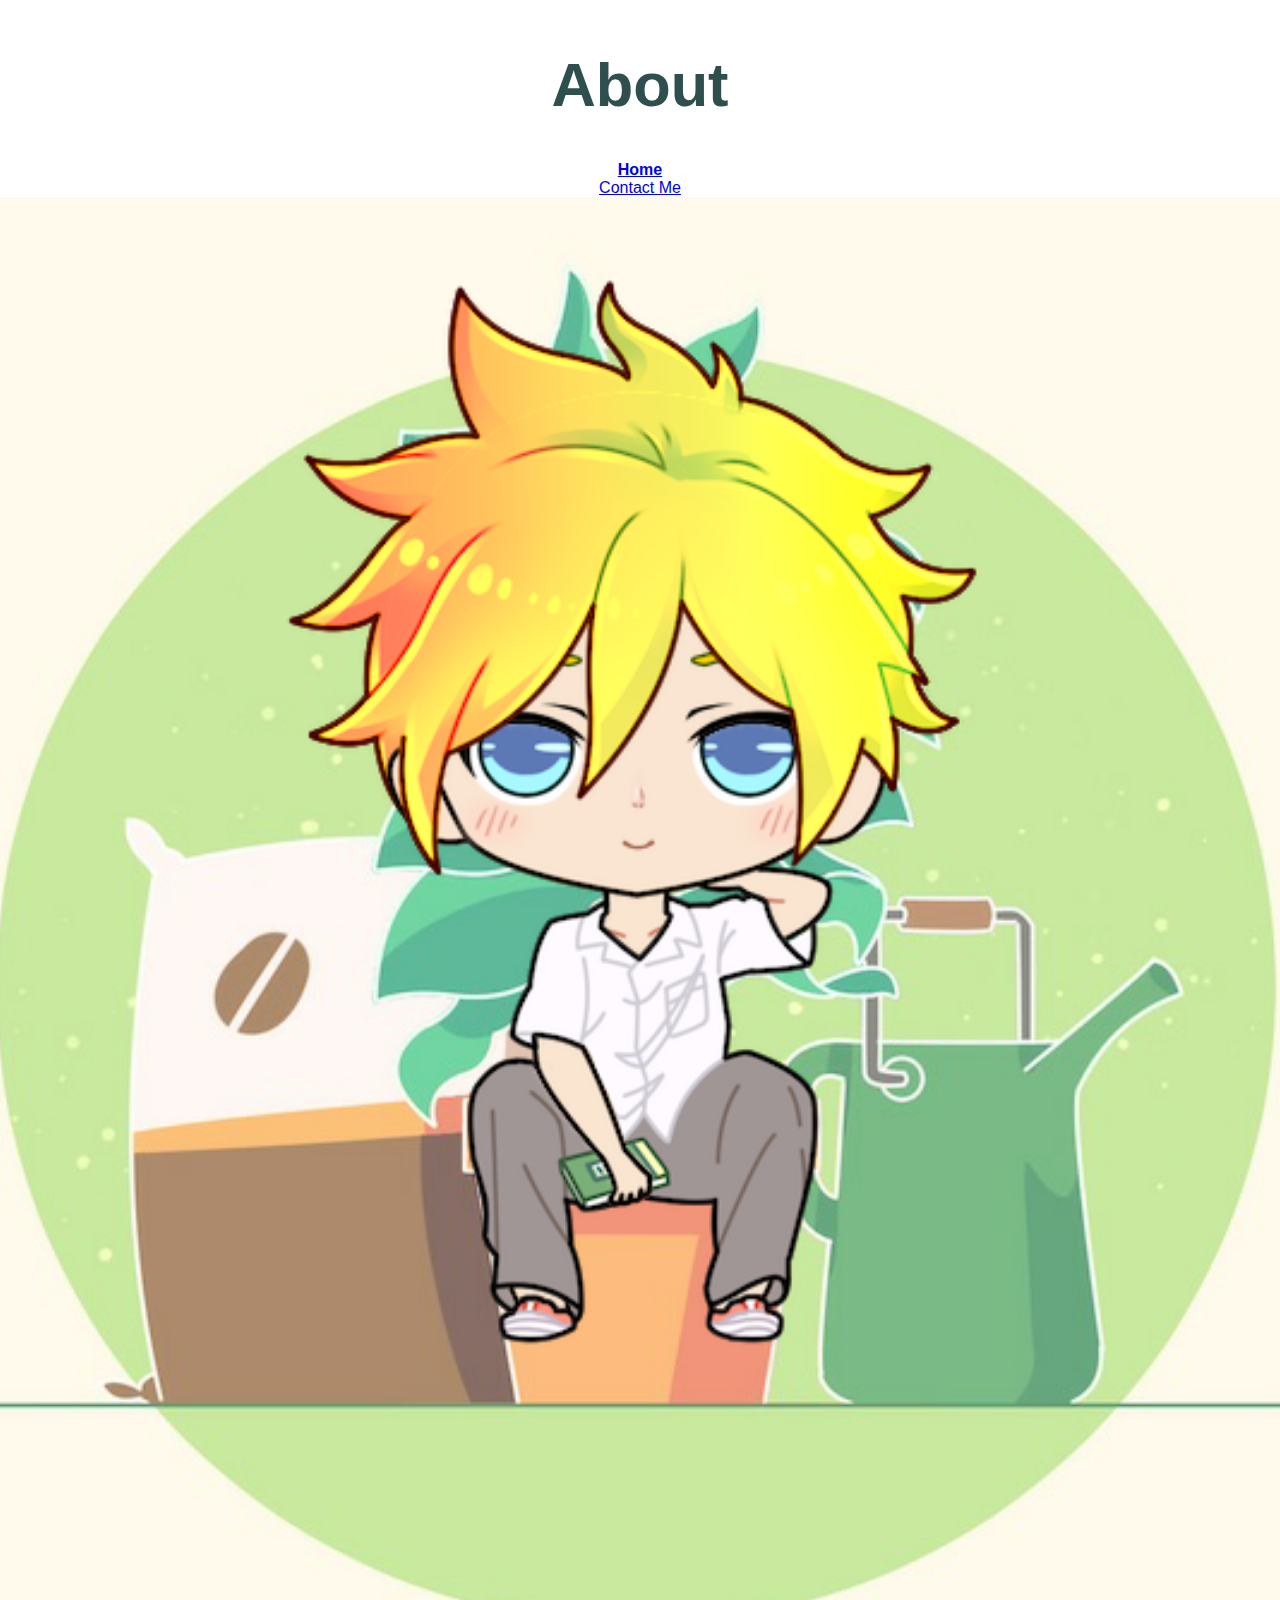
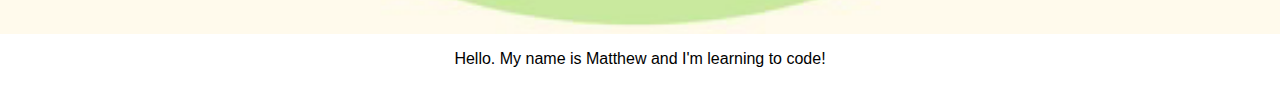
==== about.html @ 87e1b319 "basic's done" ====
<!DOCTYPE html>
<html lang="en">
<head>
    <meta charset="UTF-8">
    <meta name="viewport" content="width=device-width, initial-scale=1.0">
    <link rel="stylesheet" href="index.css">
    <title>About</title>
    
</head>
<body>
    <h1 class="title">About</h1>
    <a href="index.html"><b>Home</b></a>
    <a href="contact.html">Contact Me</a>

    <img src="/images/photo1601172081951.jpg" alt="Chibi Matt">
    <p>Hello. My name is Matthew and I'm learning to code!</p>
</body>
</html>
---- index.css ----
body{
    display: flex;
    flex-direction: column;
    align-items: center;
    font-family: Arial, Helvetica, sans-serif;
}


.title {
    font-size: 46pt;
    color: darkslategray;
}
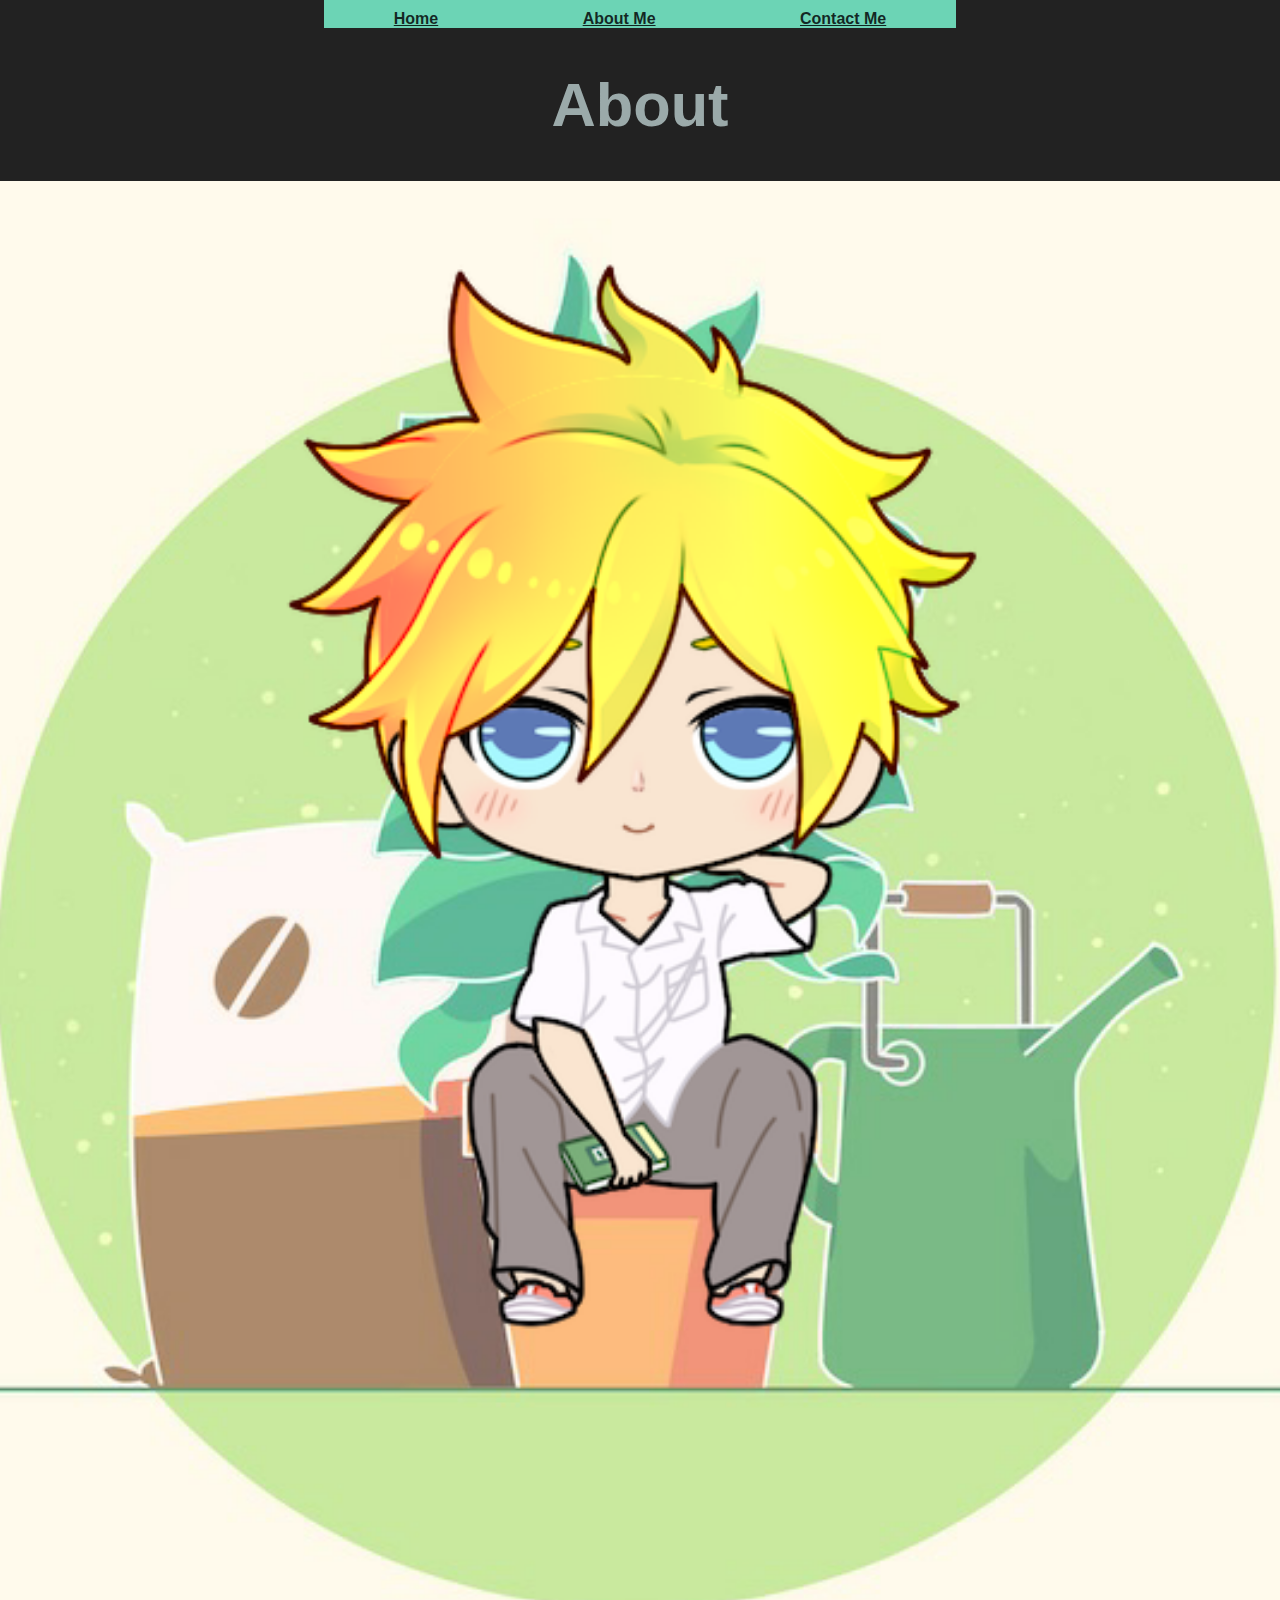
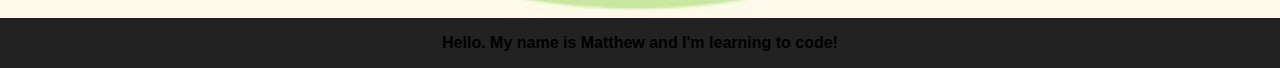
==== commit f1844983: "nav bar changes" ====
--- a/about.html
+++ b/about.html
@@ -8,9 +8,18 @@
     
 </head>
 <body>
+    <header class="nav_header">
+        <div class="nav_bar">
+            <nav>
+                <ul>
+                    <li><a href="index.html"><b>Home</b></a></li>
+                    <li><a href="about.html"><b>About Me</b></a></li>
+                    <li><a href="contact.html"><b>Contact Me</b></a></li>
+                </ul>
+            </nav>
+        </div>
+    </header>
     <h1 class="title">About</h1>
-    <a href="index.html"><b>Home</b></a>
-    <a href="contact.html">Contact Me</a>
 
     <img src="/images/photo1601172081951.jpg" alt="Chibi Matt">
     <p>Hello. My name is Matthew and I'm learning to code!</p>
--- a/index.css
+++ b/index.css
@@ -1,12 +1,50 @@
 body{
-    display: flex;
-    flex-direction: column;
+    display: flex; /*The flex property sets the flexible length on flexible items*/
+    flex-direction: column; /*The flex-direction property specifies the direction of the flexible items*/
     align-items: center;
     font-family: Arial, Helvetica, sans-serif;
+    margin: 0;
+    background: #222;
+    font-family: 'Work Sans', sans-serif;
+    font-weight: 800;
+}
+
+.nav_header{
+    background: #6cd4b5;
+}
+
+nav{
+    float: right;
+}
+
+nav ul{
+    margin: 0;
+    padding: 0;
+    list-style: none;
+}
+
+nav li{
+    display: inline-block;
+    margin-left: 70px;
+    margin-right: 70px;
+    padding-top: 10px;
+}
+
+nav a{
+    color: #080f0fe3
+}
+
+nav a:hover{
+    color:rgba(81, 40, 105, 0.295)
 }
 
 
+.nav_bar{
+    width: 100%;
+    margin: 0 auto;
+}
+
 .title {
     font-size: 46pt;
-    color: darkslategray;
-}+    color: rgb(155, 170, 170);
+}
